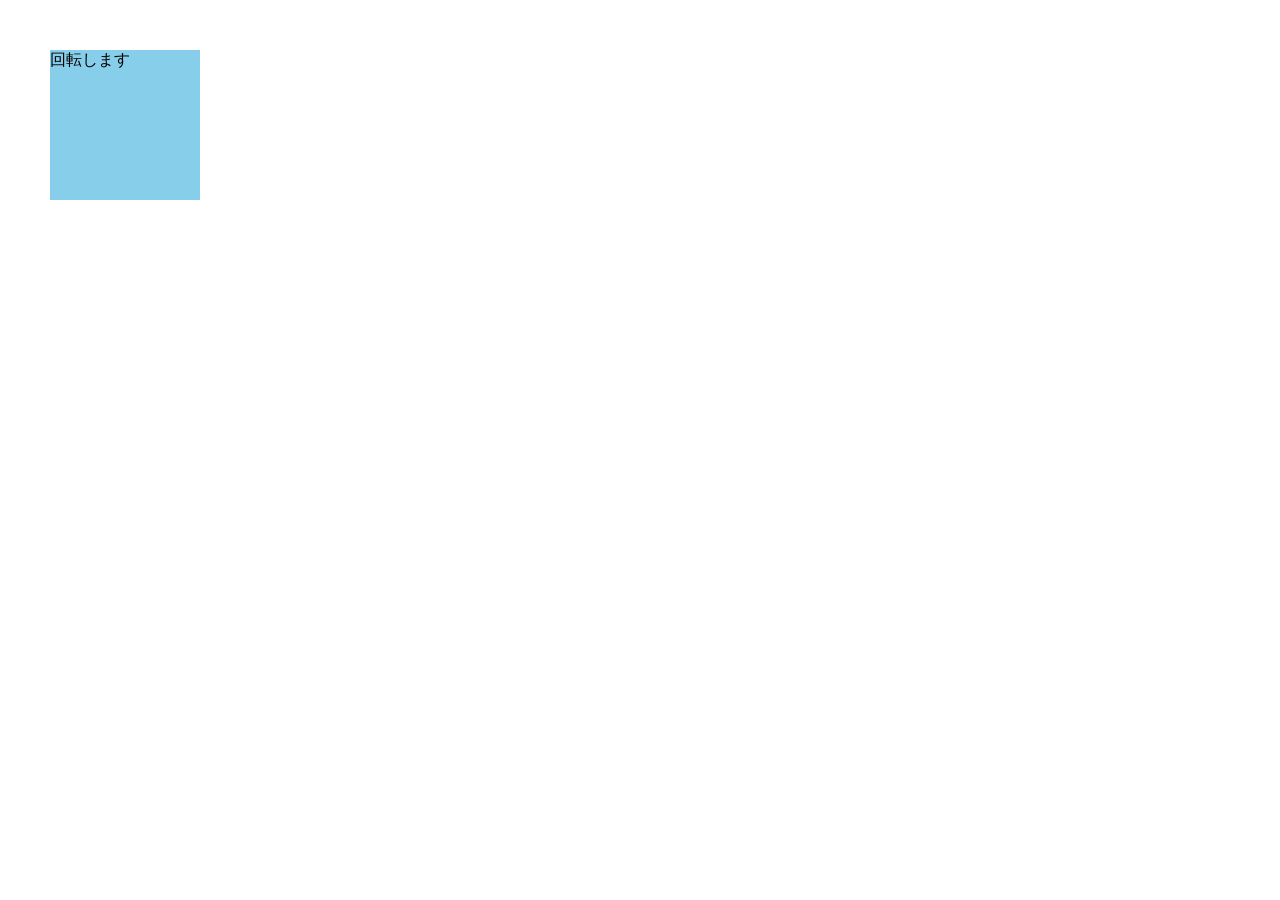
==== kadai_mdn_css/mdn.html @ 2685405a "Add files via upload" ====
<!DOCTYPE html>
<html>
 <link rel="stylesheet" href=".css">
<head>
    <style>
        div {
            position: absolute;
            left: 50px;
            top: 50px;
            width: 150px;
            height: 150px;
            background-color: skyblue;
            
.rotate-20 {
  transform: rotate(20deg);
}

        }
    </style>
</head>

<body>
  <div class="rotate-div">回転します</div>


</body>

</html>
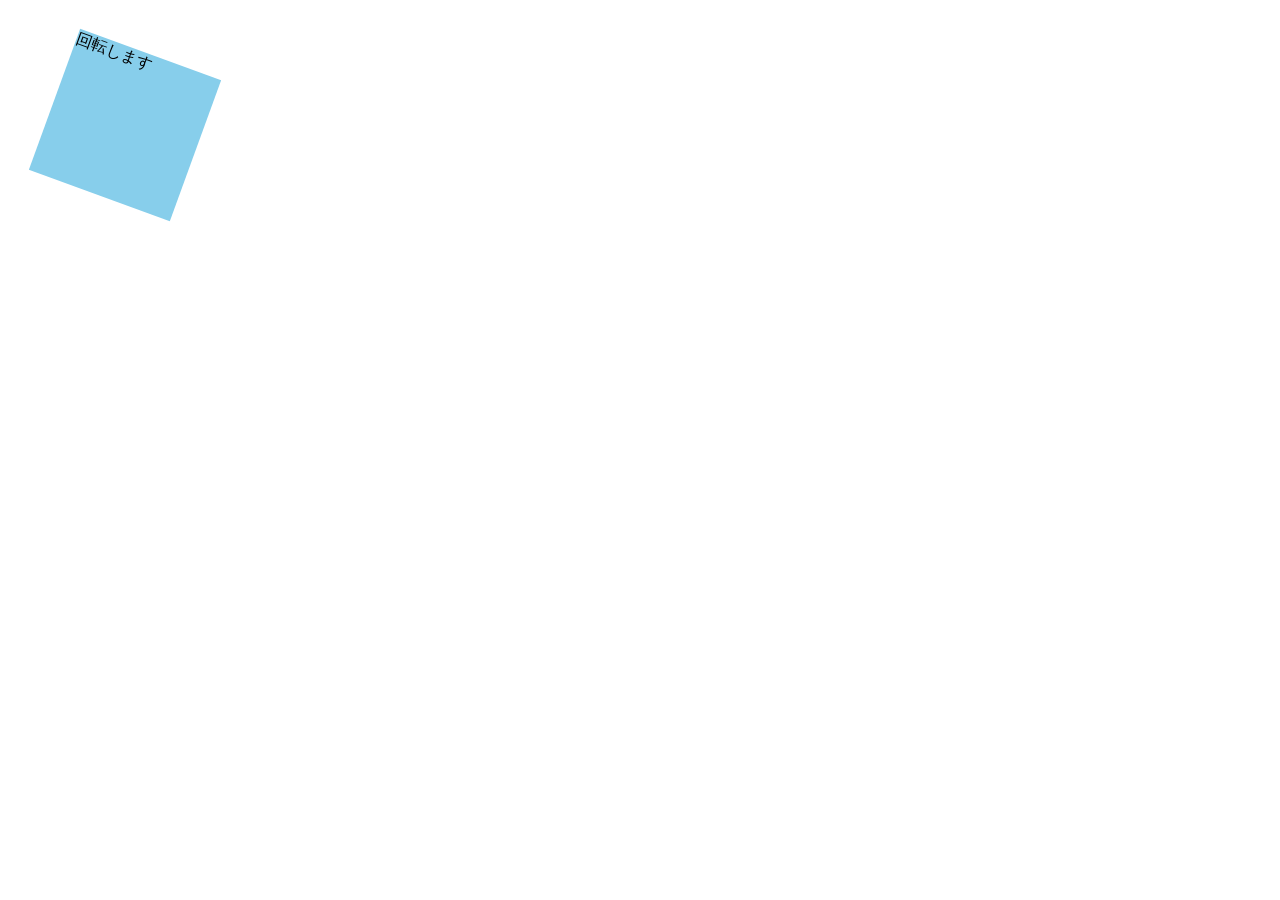
==== commit 84875440: "Add files via upload" ====
--- a/kadai_mdn_css/mdn.html
+++ b/kadai_mdn_css/mdn.html
@@ -1,6 +1,6 @@
 <!DOCTYPE html>
 <html>
- <link rel="stylesheet" href=".css">
+ <link rel="stylesheet" href="mdn.css">
 <head>
     <style>
         div {
@@ -11,7 +11,7 @@
             height: 150px;
             background-color: skyblue;
             
-.rotate-20 {
+.rotate-div{
   transform: rotate(20deg);
 }
 
--- a/kadai_mdn_css/mdn.css
+++ b/kadai_mdn_css/mdn.css
@@ -0,0 +1,3 @@
+.rotate-div {
+  transform: rotate(20deg);
+}
